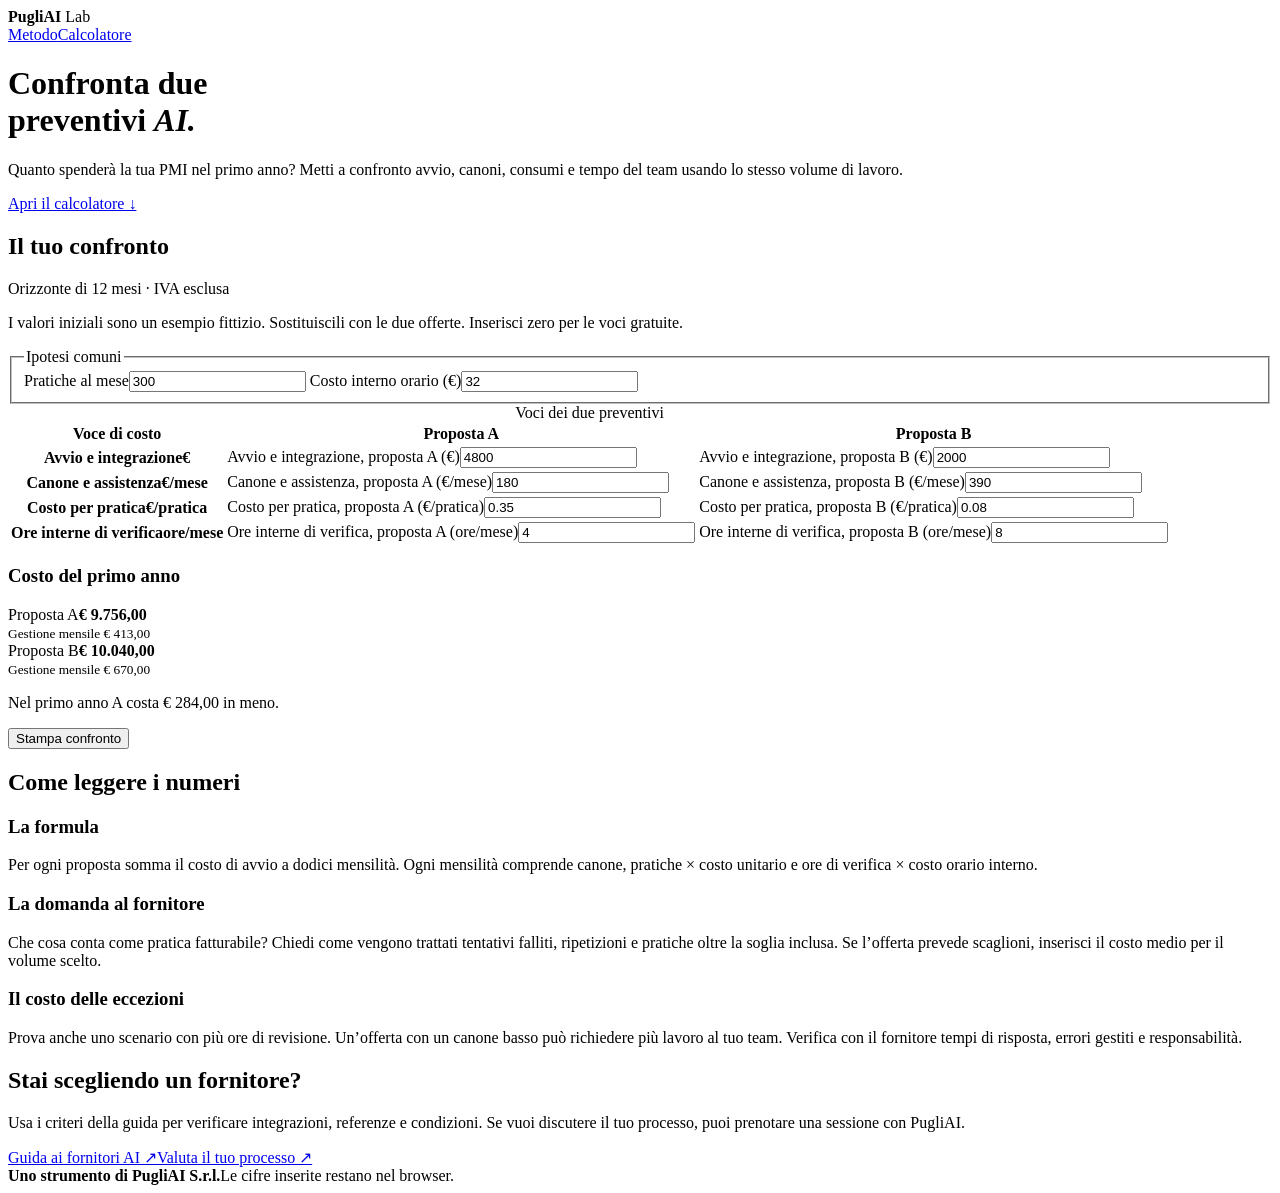
==== site/index.html @ cf645e03 "Publish the PugliAI 12-month supplier comparison calculator" ====
<!doctype html>
<html lang="it"><head><meta charset="utf-8"><meta name="viewport" content="width=device-width,initial-scale=1">
<title>Confronta due preventivi AI a 12 mesi | PugliAI Lab</title>
<meta name="description" content="Confronta due preventivi di automazione AI per una PMI. Calcola il costo del primo anno con avvio, canone, costo per pratica e verifica interna.">
<link rel="canonical" href="https://pugliai-lab.onrender.com/"><meta property="og:type" content="website"><meta property="og:title" content="Quanto costa davvero un preventivo AI in 12 mesi?"><meta property="og:url" content="https://pugliai-lab.onrender.com/"><link rel="stylesheet" href="/style.css"><script defer src="/calculator.js"></script>
<script type="application/ld+json">{"@context": "https://schema.org", "@type": "WebApplication", "name": "Confronto preventivi AI di PugliAI Lab", "url": "https://pugliai-lab.onrender.com/", "applicationCategory": "BusinessApplication", "operatingSystem": "Qualsiasi browser moderno", "inLanguage": "it", "isAccessibleForFree": true, "publisher": {"@type": "Organization", "name": "PugliAI S.r.l.", "url": "https://pugliai.com/"}}</script></head>
<body><header><div class="brand"><strong>PugliAI</strong> <span>Lab</span></div><nav aria-label="Navigazione"><a href="#metodo">Metodo</a><a href="#confronto">Calcolatore</a></nav></header>
<main><div class="intro"><h1>Confronta due<br>preventivi <em>AI.</em></h1><div class="lead"><p>Quanto spenderà la tua PMI nel primo anno? Metti a confronto avvio, canoni, consumi e tempo del team usando lo stesso volume di lavoro.</p><a href="#confronto">Apri il calcolatore ↓</a></div></div>
<section id="confronto" aria-labelledby="calc-title"><div class="section-head"><h2 id="calc-title">Il tuo confronto</h2><span>Orizzonte di 12 mesi · IVA esclusa</span></div>
<div class="calc-grid"><form id="calc-form"><p class="hint">I valori iniziali sono un esempio fittizio. Sostituiscili con le due offerte. Inserisci zero per le voci gratuite.</p>
<fieldset class="common"><legend>Ipotesi comuni</legend>
<label>Pratiche al mese<input id="volume" type="number" min="0" step="1" inputmode="numeric" required value="300"></label>
<label>Costo interno orario (€)<input id="rate" type="number" min="0" step="any" inputmode="decimal" required value="32"></label></fieldset>
<table><caption class="sr">Voci dei due preventivi</caption><thead><tr><th scope="col">Voce di costo</th><th scope="col">Proposta A</th><th scope="col">Proposta B</th></tr></thead><tbody><tr><th scope="row">Avvio e integrazione<span>€</span></th><td><label class="sr" for="setup-a">Avvio e integrazione, proposta A (€)</label><input id="setup-a" type="number" min="0" step="any" inputmode="decimal" required value="4800"></td><td><label class="sr" for="setup-b">Avvio e integrazione, proposta B (€)</label><input id="setup-b" type="number" min="0" step="any" inputmode="decimal" required value="2000"></td></tr>
<tr><th scope="row">Canone e assistenza<span>€/mese</span></th><td><label class="sr" for="monthly-a">Canone e assistenza, proposta A (€/mese)</label><input id="monthly-a" type="number" min="0" step="any" inputmode="decimal" required value="180"></td><td><label class="sr" for="monthly-b">Canone e assistenza, proposta B (€/mese)</label><input id="monthly-b" type="number" min="0" step="any" inputmode="decimal" required value="390"></td></tr>
<tr><th scope="row">Costo per pratica<span>€/pratica</span></th><td><label class="sr" for="unit-a">Costo per pratica, proposta A (€/pratica)</label><input id="unit-a" type="number" min="0" step="any" inputmode="decimal" required value="0.35"></td><td><label class="sr" for="unit-b">Costo per pratica, proposta B (€/pratica)</label><input id="unit-b" type="number" min="0" step="any" inputmode="decimal" required value="0.08"></td></tr>
<tr><th scope="row">Ore interne di verifica<span>ore/mese</span></th><td><label class="sr" for="hours-a">Ore interne di verifica, proposta A (ore/mese)</label><input id="hours-a" type="number" min="0" step="any" inputmode="decimal" required value="4"></td><td><label class="sr" for="hours-b">Ore interne di verifica, proposta B (ore/mese)</label><input id="hours-b" type="number" min="0" step="any" inputmode="decimal" required value="8"></td></tr></tbody></table>
</form><aside class="results" aria-label="Risultati"><h3>Costo del primo anno</h3><div id="output" aria-live="polite" aria-atomic="true">
<div class="summary"><div><span>Proposta A</span><strong id="annual-a">€ 9.756,00</strong></div><small id="ongoing-a">Gestione mensile € 413,00</small></div>
<div class="summary"><div><span>Proposta B</span><strong id="annual-b">€ 10.040,00</strong></div><small id="ongoing-b">Gestione mensile € 670,00</small></div>
<p id="difference">Nel primo anno A costa € 284,00 in meno.</p></div><button type="button" id="print">Stampa confronto</button>
<noscript><p>Per aggiornare i risultati, attiva JavaScript oppure usa la formula qui sotto. I totali mostrati si riferiscono all’esempio iniziale.</p></noscript></aside></div></section>
<section id="metodo"><h2>Come leggere i numeri</h2><div class="method"><div><h3>La formula</h3><p>Per ogni proposta somma il costo di avvio a dodici mensilità. Ogni mensilità comprende canone, pratiche × costo unitario e ore di verifica × costo orario interno.</p></div><div><h3>La domanda al fornitore</h3><p>Che cosa conta come pratica fatturabile? Chiedi come vengono trattati tentativi falliti, ripetizioni e pratiche oltre la soglia inclusa. Se l’offerta prevede scaglioni, inserisci il costo medio per il volume scelto.</p></div><div><h3>Il costo delle eccezioni</h3><p>Prova anche uno scenario con più ore di revisione. Un’offerta con un canone basso può richiedere più lavoro al tuo team. Verifica con il fornitore tempi di risposta, errori gestiti e responsabilità.</p></div></div></section>
<section class="start"><div><h2>Stai scegliendo un fornitore?</h2><p>Usa i criteri della guida per verificare integrazioni, referenze e condizioni. Se vuoi discutere il tuo processo, puoi prenotare una sessione con PugliAI.</p></div><div class="actions"><a href="https://pugliai.com/guida-ai/migliori-aziende-ai-italia-2025.html?utm_source=pugliai_lab&amp;utm_medium=referral&amp;utm_campaign=pugliai_processi_2026q4&amp;utm_content=confronto_fornitori_guida">Guida ai fornitori AI ↗</a><a href="https://pugliai.com/contatti.html?utm_source=pugliai_lab&amp;utm_medium=referral&amp;utm_campaign=pugliai_processi_2026q4&amp;utm_content=confronto_fornitori_sessione">Valuta il tuo processo ↗</a></div></section>
</main><footer><strong>Uno strumento di PugliAI S.r.l.</strong><span>Le cifre inserite restano nel browser.</span></footer></body></html>
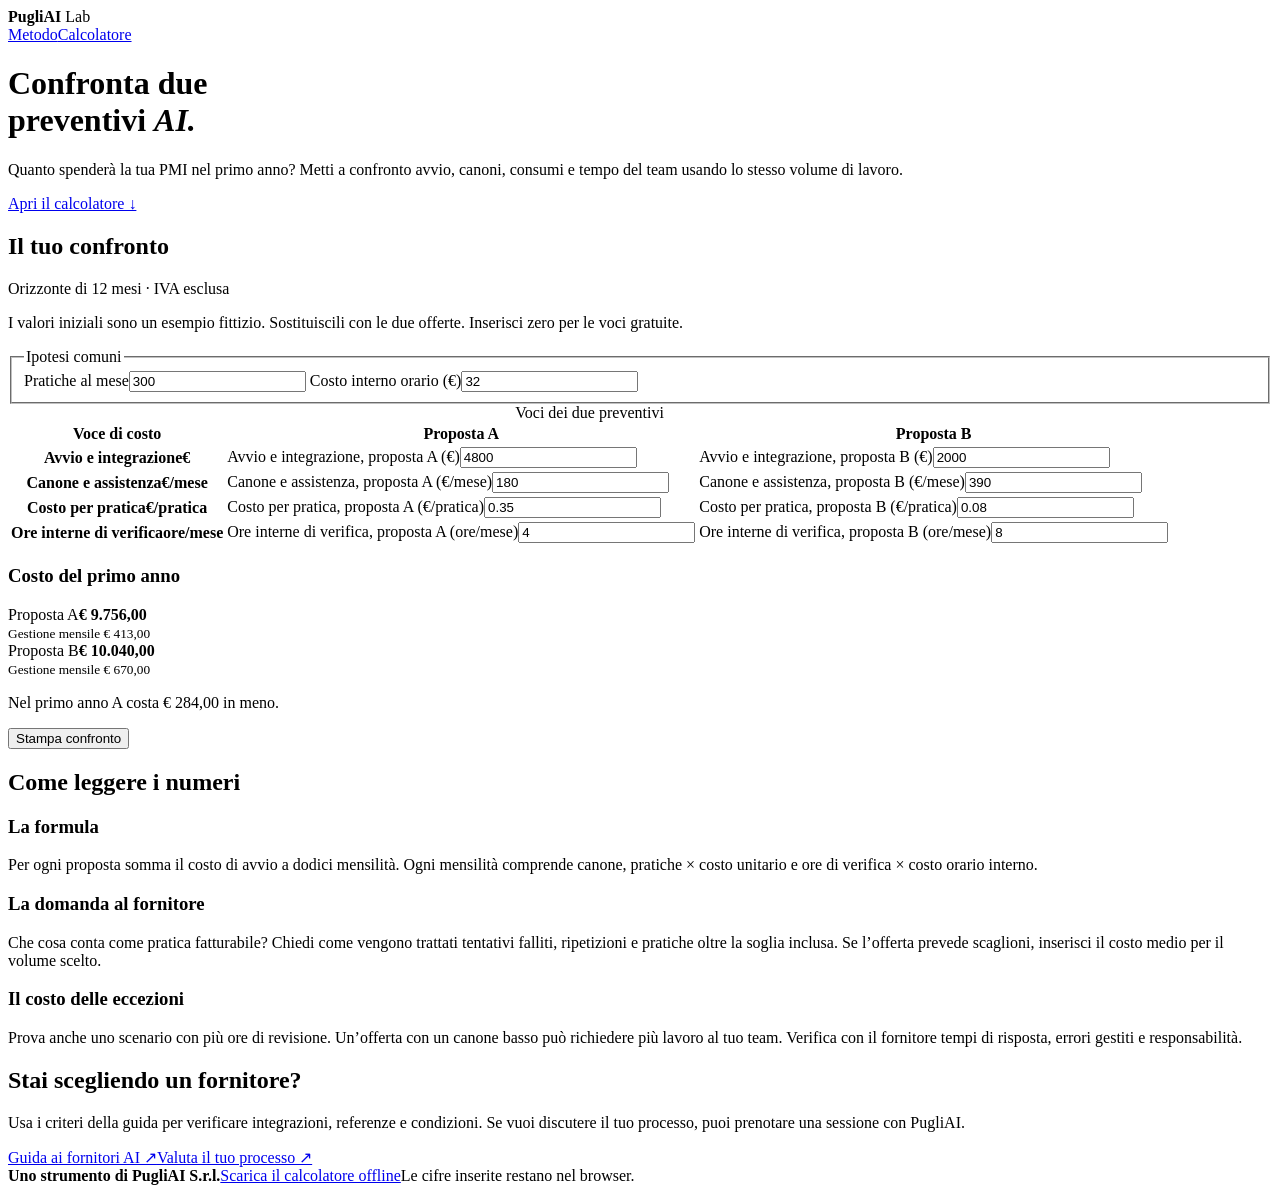
==== commit 24f35b55: "Publish the Italian offline supplier comparison and worked example" ====
--- a/site/index.html
+++ b/site/index.html
@@ -21,5 +21,5 @@
 <p id="difference">Nel primo anno A costa € 284,00 in meno.</p></div><button type="button" id="print">Stampa confronto</button>
 <noscript><p>Per aggiornare i risultati, attiva JavaScript oppure usa la formula qui sotto. I totali mostrati si riferiscono all’esempio iniziale.</p></noscript></aside></div></section>
 <section id="metodo"><h2>Come leggere i numeri</h2><div class="method"><div><h3>La formula</h3><p>Per ogni proposta somma il costo di avvio a dodici mensilità. Ogni mensilità comprende canone, pratiche × costo unitario e ore di verifica × costo orario interno.</p></div><div><h3>La domanda al fornitore</h3><p>Che cosa conta come pratica fatturabile? Chiedi come vengono trattati tentativi falliti, ripetizioni e pratiche oltre la soglia inclusa. Se l’offerta prevede scaglioni, inserisci il costo medio per il volume scelto.</p></div><div><h3>Il costo delle eccezioni</h3><p>Prova anche uno scenario con più ore di revisione. Un’offerta con un canone basso può richiedere più lavoro al tuo team. Verifica con il fornitore tempi di risposta, errori gestiti e responsabilità.</p></div></div></section>
-<section class="start"><div><h2>Stai scegliendo un fornitore?</h2><p>Usa i criteri della guida per verificare integrazioni, referenze e condizioni. Se vuoi discutere il tuo processo, puoi prenotare una sessione con PugliAI.</p></div><div class="actions"><a href="https://pugliai.com/guida-ai/migliori-aziende-ai-italia-2025.html?utm_source=pugliai_lab&amp;utm_medium=referral&amp;utm_campaign=pugliai_processi_2026q4&amp;utm_content=confronto_fornitori_guida">Guida ai fornitori AI ↗</a><a href="https://pugliai.com/contatti.html?utm_source=pugliai_lab&amp;utm_medium=referral&amp;utm_campaign=pugliai_processi_2026q4&amp;utm_content=confronto_fornitori_sessione">Valuta il tuo processo ↗</a></div></section>
-</main><footer><strong>Uno strumento di PugliAI S.r.l.</strong><span>Le cifre inserite restano nel browser.</span></footer></body></html>+<section class="start"><div><h2>Stai scegliendo un fornitore?</h2><p>Usa i criteri della guida per verificare integrazioni, referenze e condizioni. Se vuoi discutere il tuo processo, puoi prenotare una sessione con PugliAI.</p></div><div class="actions"><a href="https://pugliai.com/guida-ai/migliori-aziende-ai-italia-2025.html?utm_source=pugliai_lab&amp;utm_medium=referral&amp;utm_campaign=pugliai_processi_2026q4&amp;utm_content=confronto_fornitori_guida">Guida ai fornitori AI ↗</a><a href="https://pugliai.com/contatti.html?utm_source=pugliai_lab&amp;utm_medium=referral&amp;utm_campaign=pugliai_processi_2026q4&amp;utm_content=confronto_fornitori_sessione#valuta-processo">Valuta il tuo processo ↗</a></div></section>
+</main><footer><strong>Uno strumento di PugliAI S.r.l.</strong><a id="offline-download" href="https://github.com/gunnit/pugliai-lab/releases/latest/download/Confronto-preventivi-AI.html">Scarica il calcolatore offline</a><span>Le cifre inserite restano nel browser.</span></footer></body></html>
